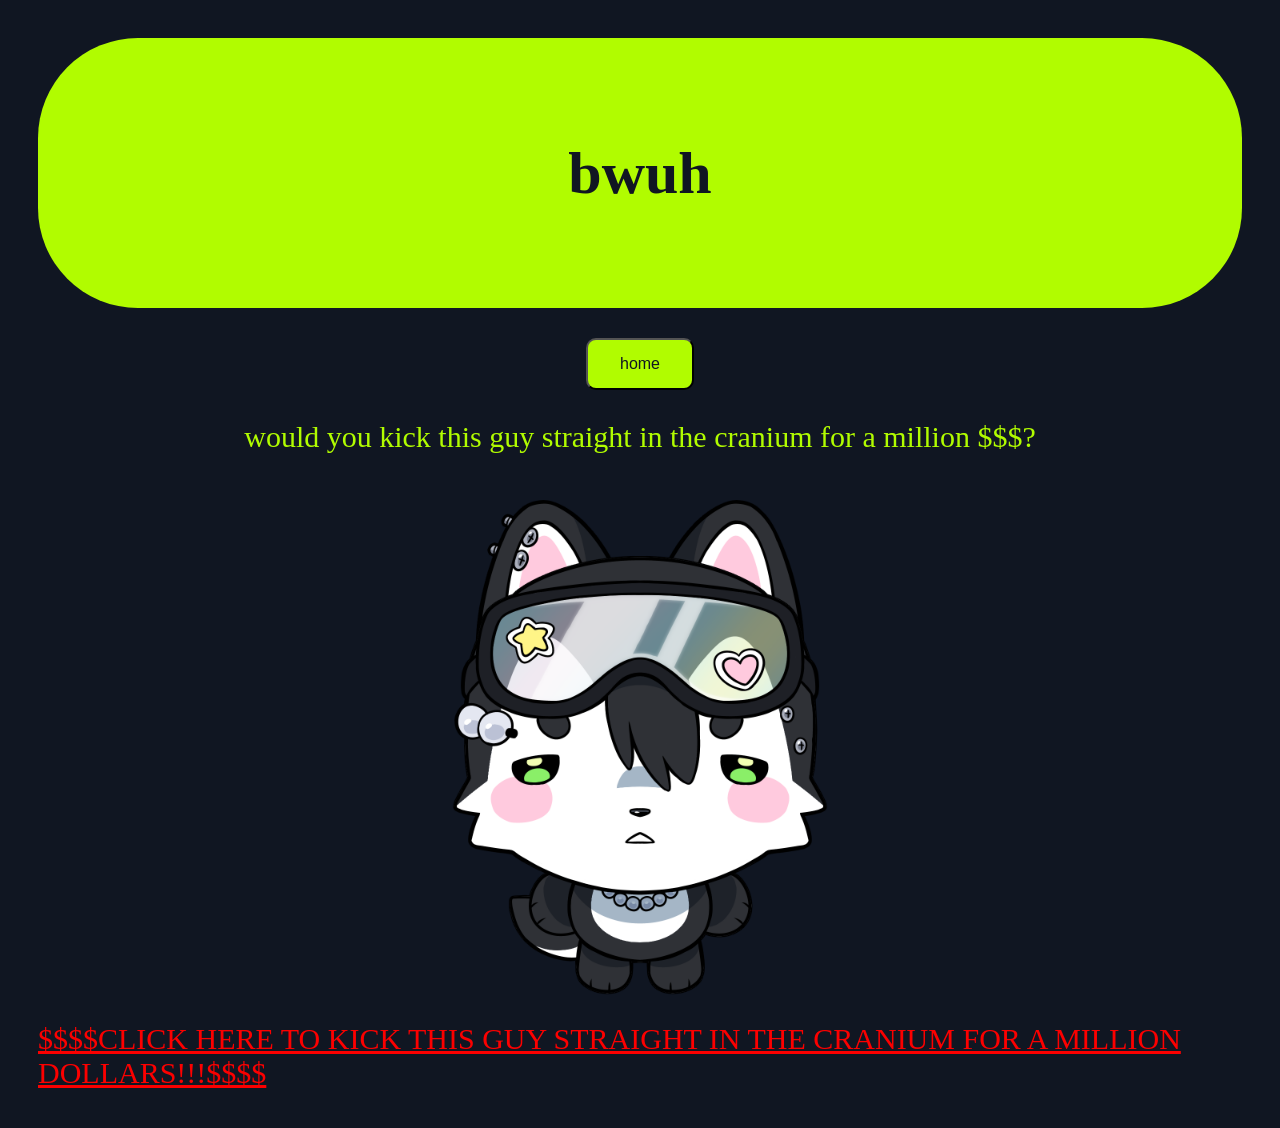
==== bwuh.html @ 240e2eff "omg" ====
<!DOCTYPE html>
<html lang="en">
<head>
    <meta charset="UTF-8">
    <meta name="viewport" content="width=device-width, initial-scale=1.0">
    <title>CRANIUM</title>
    <script src="p5.js"></script>
    <link rel="stylesheet" href="style.css">

</head>

<body>
    <div class="headCont">
        <h1>bwuh</h1>
    </div>
    <div class="center">
        <a href="index.html"><button class="button1">home</button></a>
    </div>
    <p>would you kick this guy straight in the cranium for a million $$$?</p>
    <div class="center">
        <img src="dumbass_but_better.png" alt="picture of a dumbass">
    </div>
    <br>
    <a class="scam" href="https://youtu.be/O8QM5v4Rojk?si=YoZ2ufmToU58Mx8B" target="_blank">$$$$CLICK HERE TO KICK THIS GUY STRAIGHT IN THE CRANIUM FOR A MILLION DOLLARS!!!$$$$</a>




    <script src="home.js"></script>

</body>
</html>
---- style.css ----
body {
    font-family: 'Trebuchet MS';
    background-color: #101622;
    padding: 30px;
}

img {
    width: 400px;
}

h1 {
    text-align: center;
    font-size: 60px;
    color: #101622;
}

p {
    font-size: 30px;
    color: #B1FC00;
    text-shadow: 1px,1px,4px rgba(16,22,34,0.5);
    text-align: center;
}

canvas {
    position: absolute;
    z-index: -1;
    top: 0px;
    left: 0px;
}

a:link {
    color: #B1FC00;
}

a:visited {
    color: #101622;
}

a:hover {
    color: white;
}

a.scam:link {
    font-size: 30px;
    color: #fc0000;
    display: flex;
    justify-content: center;
    align-items: center;
}

a.scam:visited {
    color: #ff0000;
}

a.scam:hover {
    color: rgb(255, 0, 0);
}

.button1 {
    border-radius: 10px;
    background-color: #B1FC00;
    color: #101622;
    padding: 15px 32px;
    text-align: center;
    text-decoration: none;
    font-size: 16px;
    cursor: pointer;
}

.zoom {
    transition: transform .2s; /* Animation */
    width: 400px;
    height:auto;
    margin: 0 auto;
    display: flex;
    justify-content: center;
    align-items: center;
}

.zoom:hover {
    -ms-transform: scale(1.08); /* IE 9 */
    -webkit-transform: scale(1.08); /* Safari 3-8 */
    transform: scale(1.08); 
}

.headCont{
    border-radius: 100px;
    background-color: #B1FC00;
    height: 120px;
    margin-bottom: 30px;
    display: flex;
    justify-content: center;
    align-items: center;
    padding: 75px;
}

.center{
    display: flex;
    justify-content: center;
    align-items: center;
}

.gallery{
    height: 300px;
    margin: 10px;
    width: auto;
}
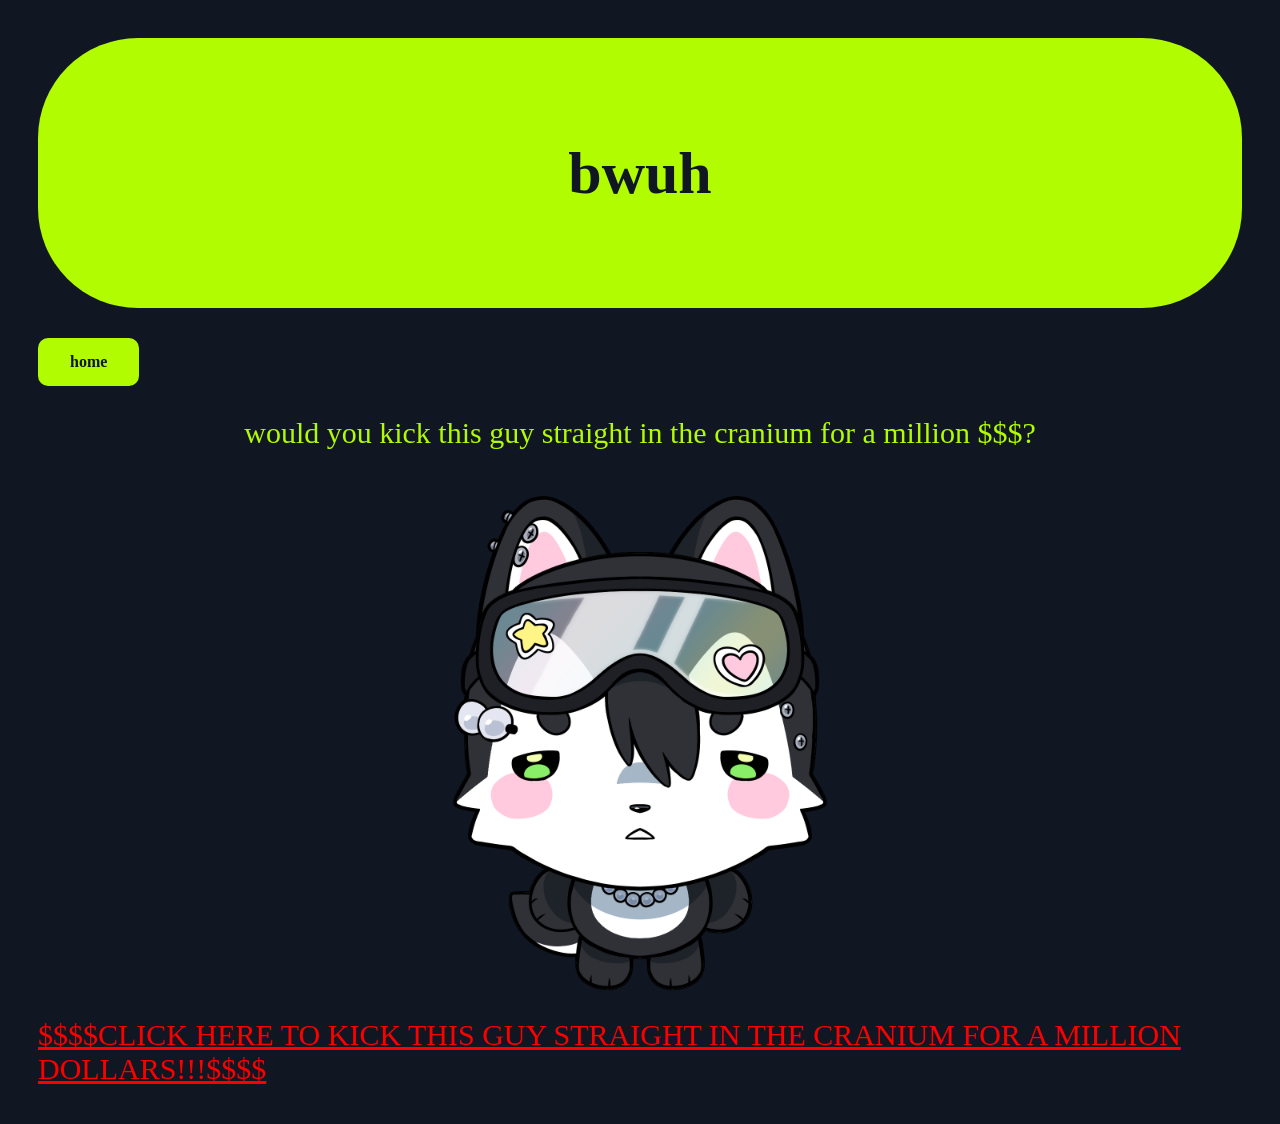
==== commit 0c779a8d: "sdkjf" ====
--- a/bwuh.html
+++ b/bwuh.html
@@ -1,8 +1,6 @@
 <!DOCTYPE html>
 <html lang="en">
 <head>
-    <meta charset="UTF-8">
-    <meta name="viewport" content="width=device-width, initial-scale=1.0">
     <title>CRANIUM</title>
     <script src="p5.js"></script>
     <link rel="stylesheet" href="style.css">
@@ -13,8 +11,8 @@
     <div class="headCont">
         <h1>bwuh</h1>
     </div>
-    <div class="center">
-        <a href="index.html"><button class="button1">home</button></a>
+    <div>
+        <a href="index.html"><button class="button1"><b>home</b></button></a>
     </div>
     <p>would you kick this guy straight in the cranium for a million $$$?</p>
     <div class="center">
--- a/style.css
+++ b/style.css
@@ -58,6 +58,7 @@
 
 .button1 {
     border-radius: 10px;
+    border: none;
     background-color: #B1FC00;
     color: #101622;
     padding: 15px 32px;
@@ -65,6 +66,7 @@
     text-decoration: none;
     font-size: 16px;
     cursor: pointer;
+    font-family: Trebuchet MS;
 }
 
 .zoom {
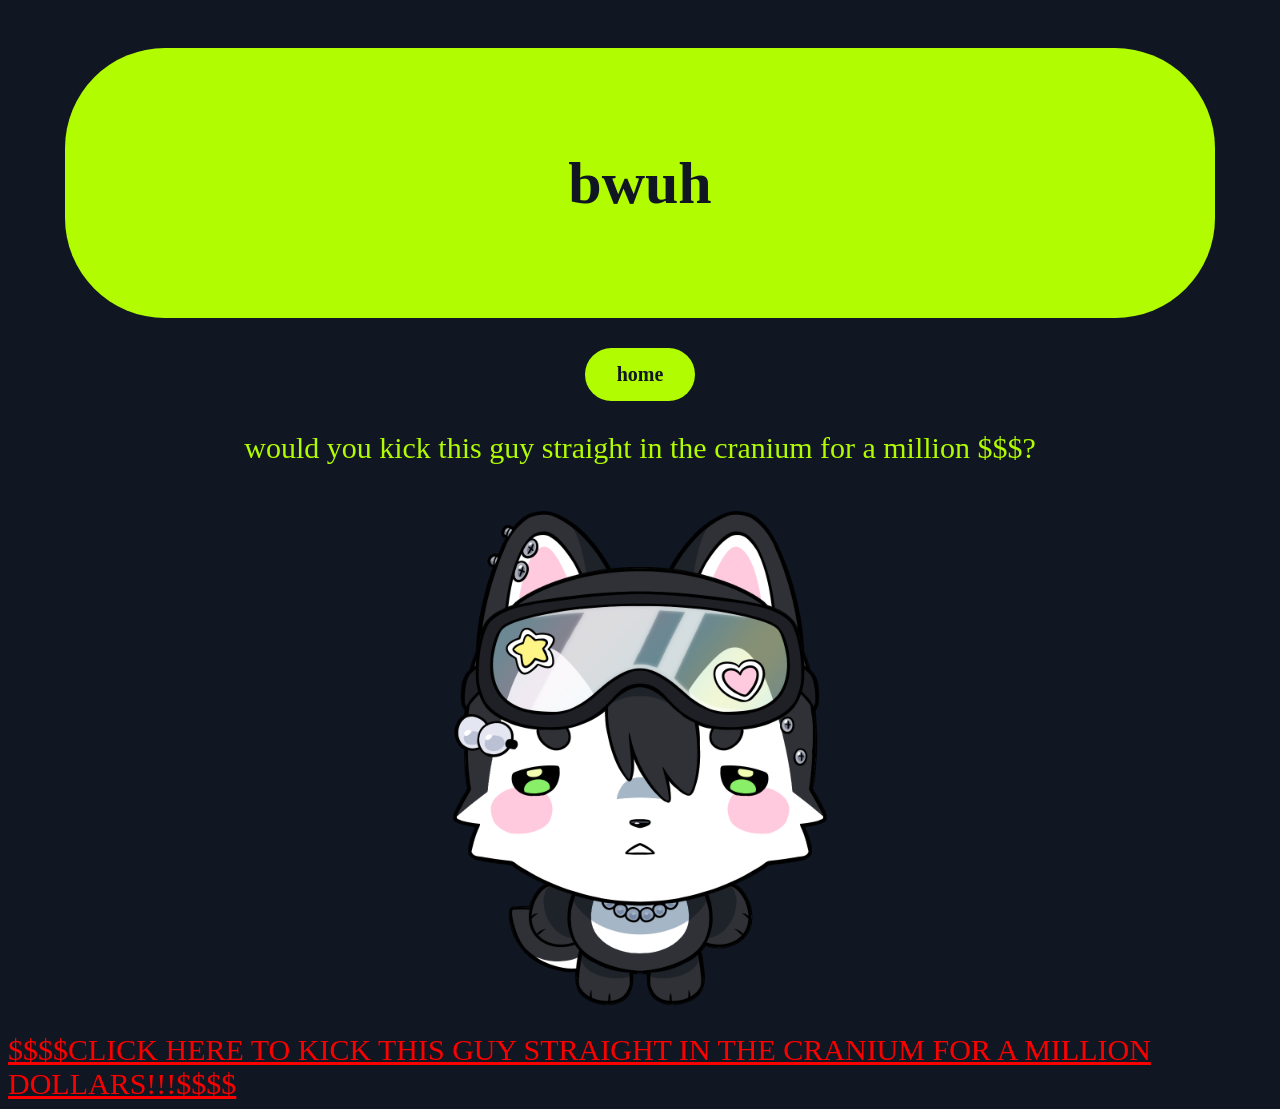
==== commit c741cb0a: "gsldg" ====
--- a/bwuh.html
+++ b/bwuh.html
@@ -1,24 +1,30 @@
 <!DOCTYPE html>
 <html lang="en">
 <head>
+    <meta charset="UTF-8">
+    <meta name="viewport" content="width=device-width, initial-scale=1.0">
     <title>CRANIUM</title>
     <script src="p5.js"></script>
     <link rel="stylesheet" href="style.css">
-
 </head>
 
 <body>
-    <div class="headCont">
-        <h1>bwuh</h1>
+    <div class="center">
+        <h1 class="headCont">bwuh</h1>
     </div>
-    <div>
+
+    <div class="center">
         <a href="index.html"><button class="button1"><b>home</b></button></a>
     </div>
+
     <p>would you kick this guy straight in the cranium for a million $$$?</p>
+
     <div class="center">
         <img src="dumbass_but_better.png" alt="picture of a dumbass">
     </div>
+
     <br>
+    
     <a class="scam" href="https://youtu.be/O8QM5v4Rojk?si=YoZ2ufmToU58Mx8B" target="_blank">$$$$CLICK HERE TO KICK THIS GUY STRAIGHT IN THE CRANIUM FOR A MILLION DOLLARS!!!$$$$</a>
 
 
--- a/style.css
+++ b/style.css
@@ -1,7 +1,6 @@
 body {
     font-family: 'Trebuchet MS';
     background-color: #101622;
-    padding: 30px;
 }
 
 img {
@@ -33,7 +32,7 @@
 }
 
 a:visited {
-    color: #101622;
+    color: #B1FC00;
 }
 
 a:hover {
@@ -57,14 +56,14 @@
 }
 
 .button1 {
-    border-radius: 10px;
+    border-radius: 30px;
     border: none;
     background-color: #B1FC00;
     color: #101622;
     padding: 15px 32px;
     text-align: center;
     text-decoration: none;
-    font-size: 16px;
+    font-size: 20px;
     cursor: pointer;
     font-family: Trebuchet MS;
 }
@@ -89,6 +88,7 @@
     border-radius: 100px;
     background-color: #B1FC00;
     height: 120px;
+    width: 1000px;
     margin-bottom: 30px;
     display: flex;
     justify-content: center;
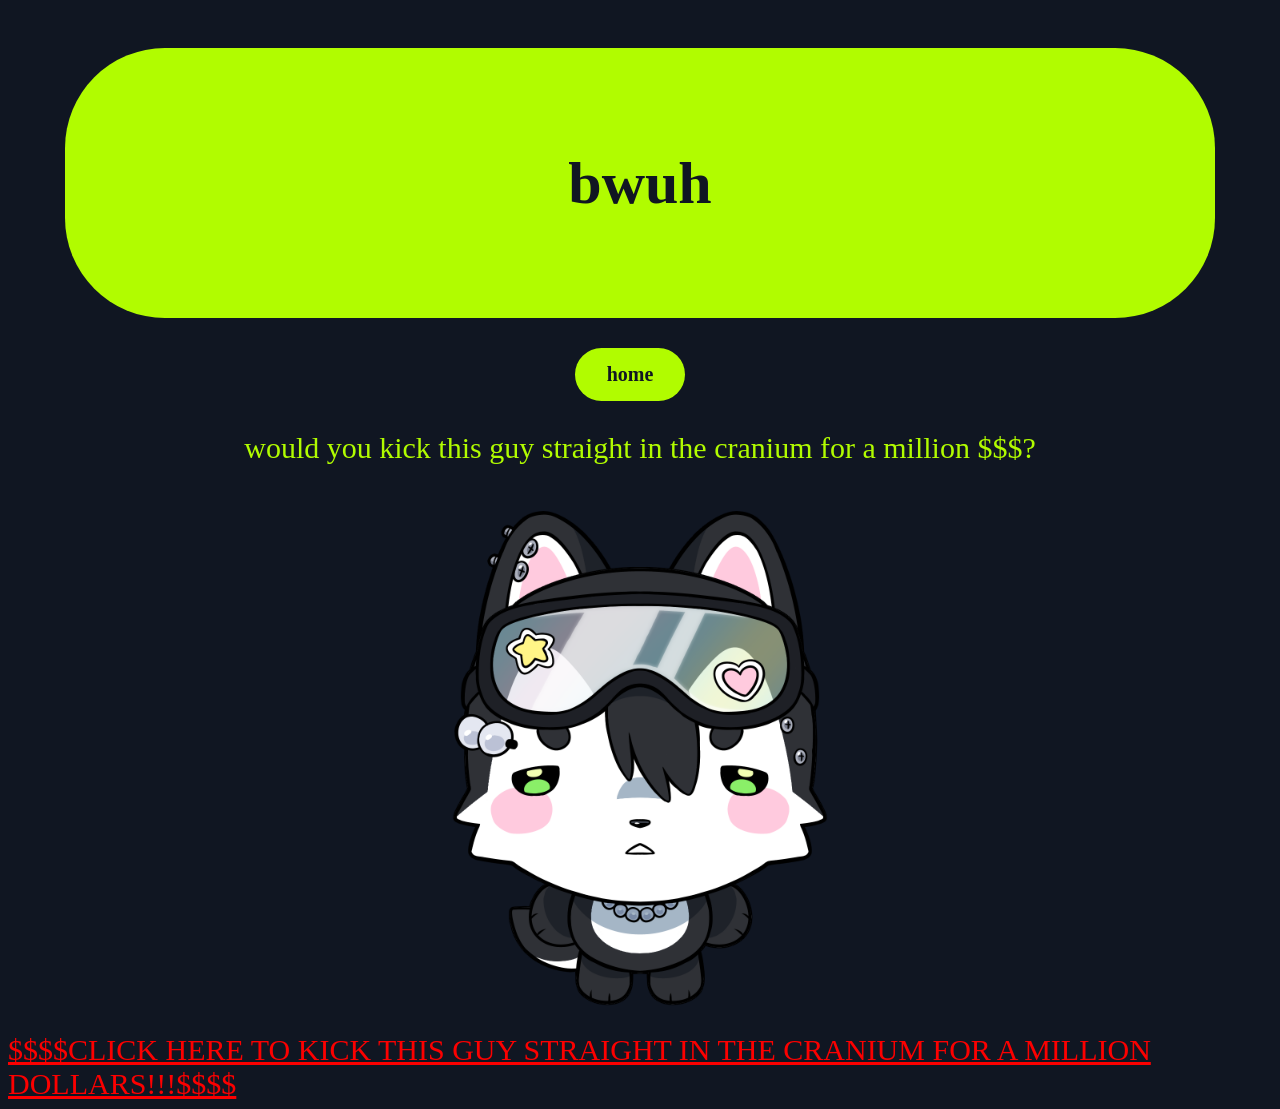
==== commit c6e0e95b: "guh" ====
--- a/bwuh.html
+++ b/bwuh.html
@@ -20,7 +20,7 @@
     <p>would you kick this guy straight in the cranium for a million $$$?</p>
 
     <div class="center">
-        <img src="dumbass_but_better.png" alt="picture of a dumbass">
+        <img src="images/dumbass_but_better.png" alt="picture of a dumbass">
     </div>
 
     <br>
@@ -30,7 +30,7 @@
 
 
 
-    <script src="home.js"></script>
+    <script src="bwuh.js"></script>
 
 </body>
 </html>
--- a/style.css
+++ b/style.css
@@ -66,6 +66,7 @@
     font-size: 20px;
     cursor: pointer;
     font-family: Trebuchet MS;
+    margin-right: 20px;
 }
 
 .zoom {
@@ -107,3 +108,11 @@
     margin: 10px;
     width: auto;
 }
+
+hr.divider{
+    margin-top: 20px;
+    border-top: 5px solid #B1FC00;
+    border-radius: 5px;
+    border-bottom: none;
+    width: 90%;
+}
